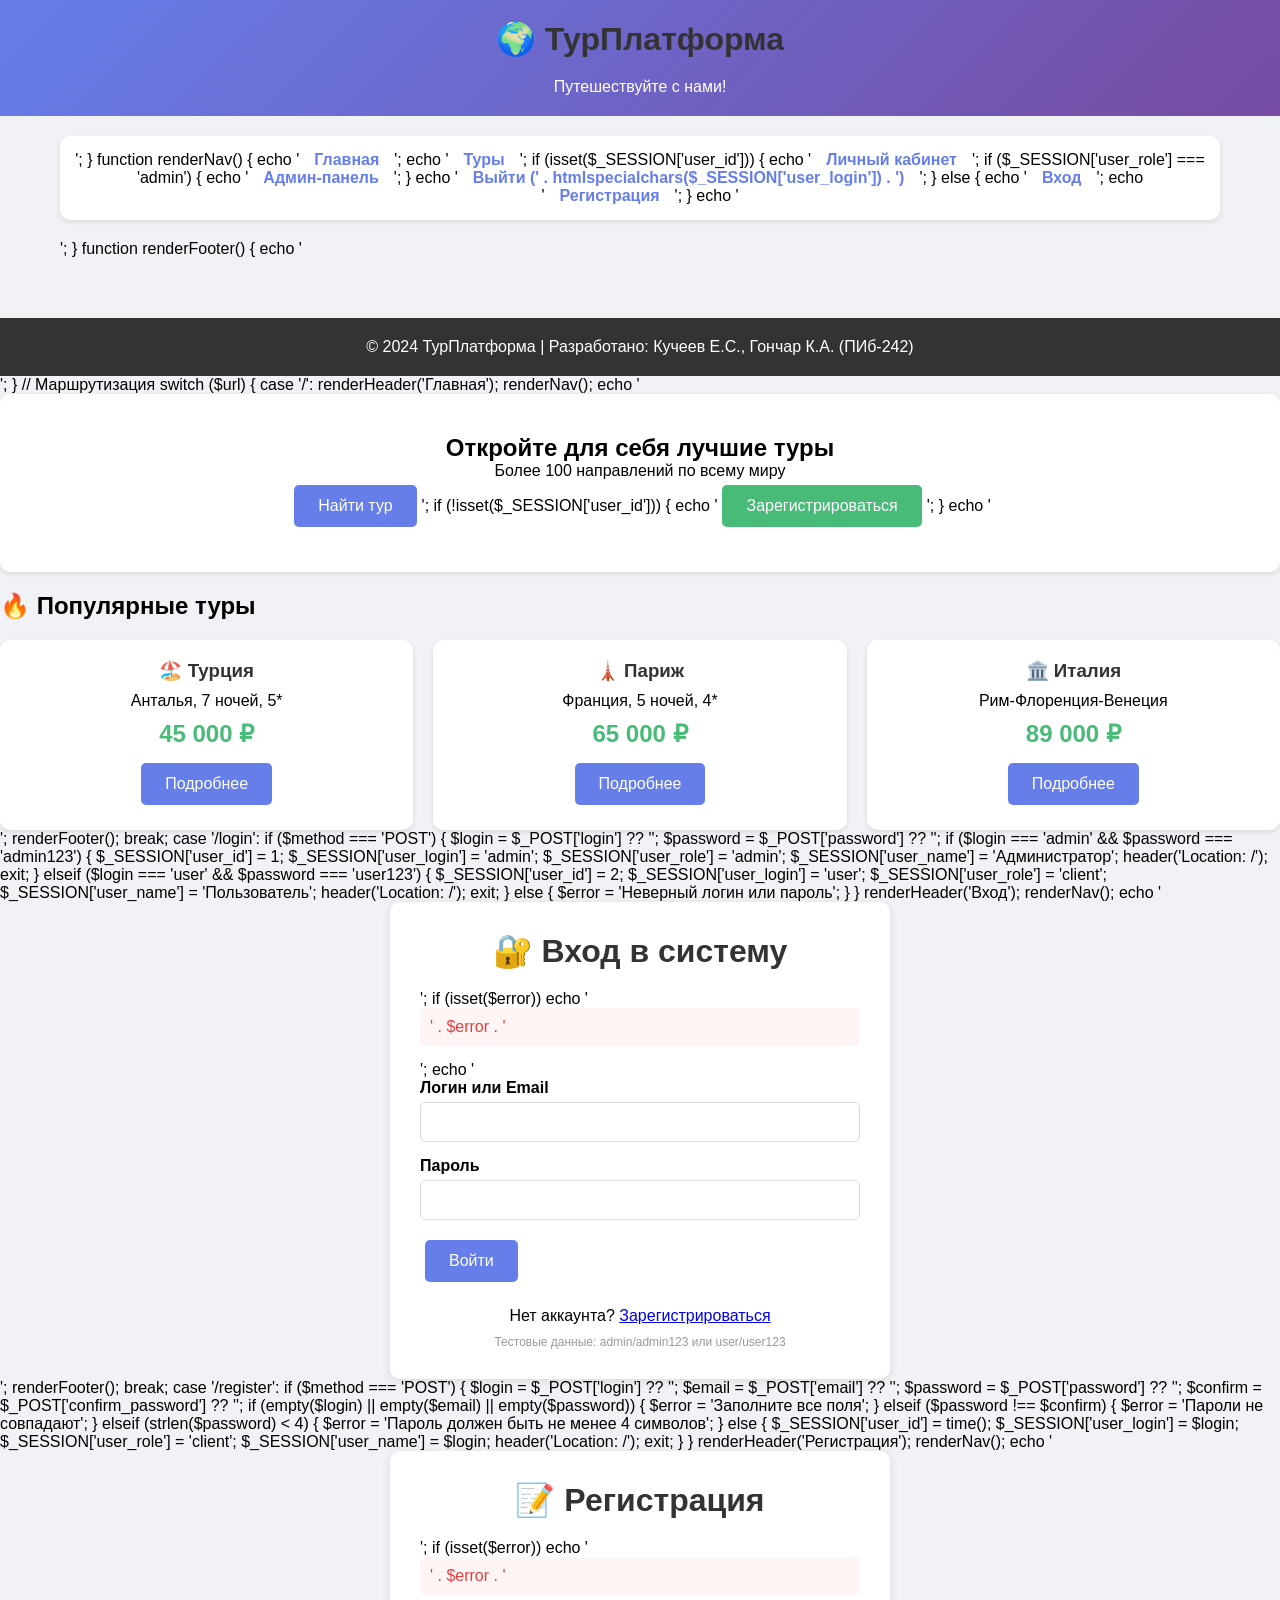
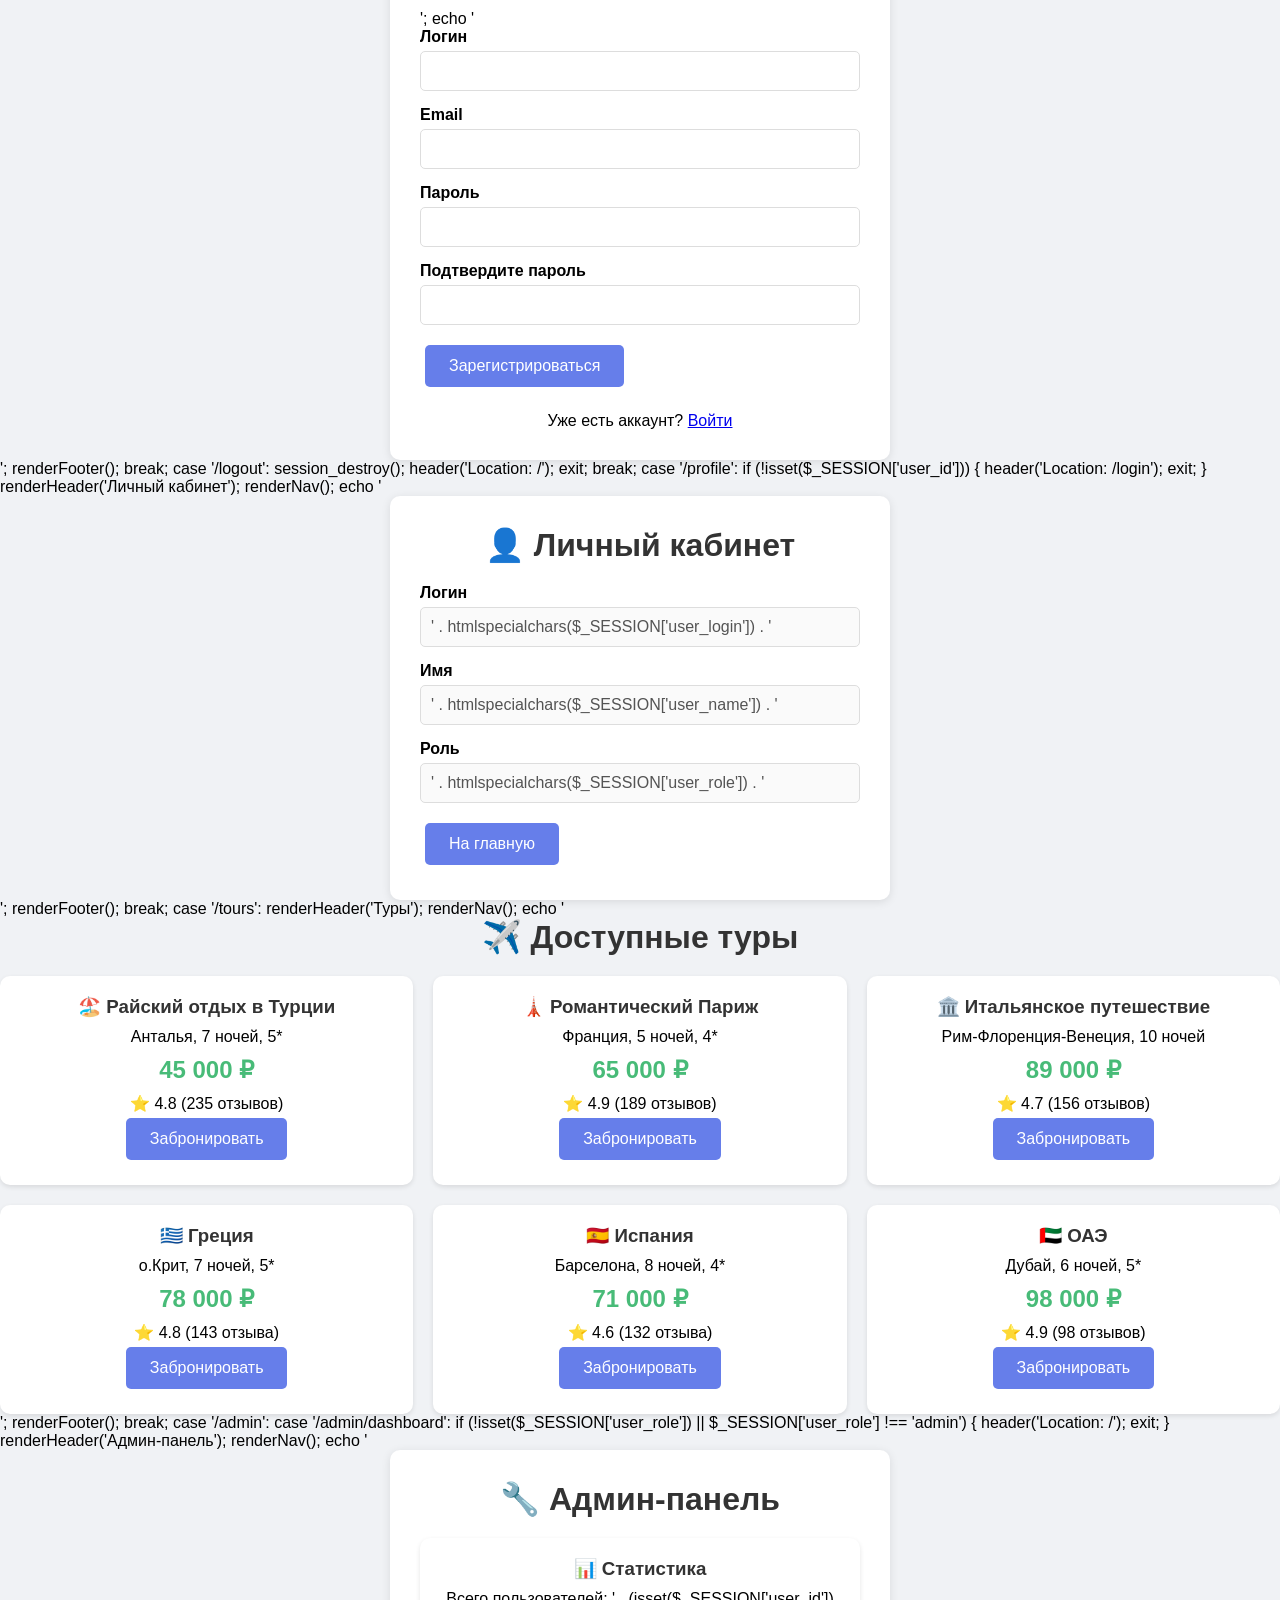
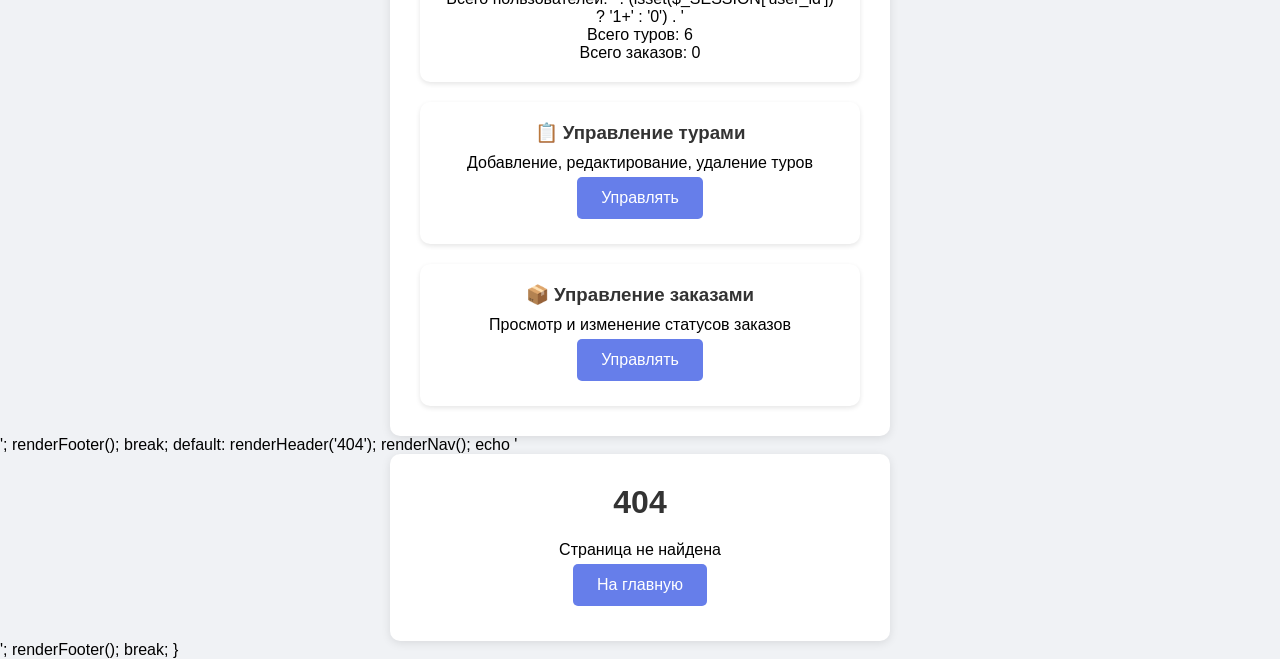
==== docs/Контрольная точка_2/tour-platform/index.html @ 62247977 "Add files via upload" ====
<?php
session_start();

$url = $_SERVER['REQUEST_URI'];
$url = parse_url($url, PHP_URL_PATH);
$url = rtrim($url, '/');
if ($url === '') $url = '/';

$method = $_SERVER['REQUEST_METHOD'];

// Функция для отображения страниц
function renderHeader($title) {
    echo '<!DOCTYPE html>
    <html>
    <head>
        <meta charset="UTF-8">
        <title>' . $title . ' - ТурПлатформа</title>
        <style>
            * { margin: 0; padding: 0; box-sizing: border-box; }
            body { font-family: Arial, sans-serif; background: #f0f2f5; }
            .header { background: linear-gradient(135deg, #667eea 0%, #764ba2 100%); color: white; padding: 20px; text-align: center; }
            .container { max-width: 1200px; margin: 0 auto; padding: 20px; }
            .nav { background: white; padding: 15px; border-radius: 10px; margin-bottom: 20px; text-align: center; box-shadow: 0 2px 5px rgba(0,0,0,0.1); }
            .nav a { margin: 0 15px; text-decoration: none; color: #667eea; font-weight: bold; }
            .nav a:hover { text-decoration: underline; }
            .hero { background: white; border-radius: 10px; padding: 40px; text-align: center; margin-bottom: 20px; box-shadow: 0 2px 5px rgba(0,0,0,0.1); }
            .btn { display: inline-block; padding: 12px 24px; background: #667eea; color: white; text-decoration: none; border-radius: 5px; margin: 5px; border: none; cursor: pointer; font-size: 16px; }
            .btn:hover { background: #5a67d8; }
            .btn-secondary { background: #48bb78; }
            .btn-secondary:hover { background: #38a169; }
            .form-container { max-width: 500px; margin: 0 auto; background: white; padding: 30px; border-radius: 10px; box-shadow: 0 2px 10px rgba(0,0,0,0.1); }
            .form-group { margin-bottom: 15px; }
            label { display: block; margin-bottom: 5px; font-weight: bold; }
            input { width: 100%; padding: 10px; border: 1px solid #ddd; border-radius: 5px; font-size: 16px; }
            input:focus { outline: none; border-color: #667eea; }
            .error { color: #e53e3e; background: #fff5f5; padding: 10px; border-radius: 5px; margin-bottom: 15px; }
            .success { color: #38a169; background: #f0fff4; padding: 10px; border-radius: 5px; margin-bottom: 15px; }
            .tours-grid { display: grid; grid-template-columns: repeat(3, 1fr); gap: 20px; margin-top: 20px; }
            .tour-card { background: white; border-radius: 10px; padding: 20px; text-align: center; box-shadow: 0 2px 5px rgba(0,0,0,0.1); }
            .tour-card h3 { margin-bottom: 10px; color: #333; }
            .tour-price { color: #48bb78; font-size: 24px; font-weight: bold; margin: 10px 0; }
            .footer { background: #333; color: white; text-align: center; padding: 20px; margin-top: 40px; }
            h1 { text-align: center; margin-bottom: 20px; color: #333; }
        </style>
    </head>
    <body>
        <div class="header">
            <h1>🌍 ТурПлатформа</h1>
            <p>Путешествуйте с нами!</p>
        </div>
        <div class="container">
            <div class="nav">';
}

function renderNav() {
    echo '<a href="/">Главная</a>';
    echo '<a href="/tours">Туры</a>';
    if (isset($_SESSION['user_id'])) {
        echo '<a href="/profile">Личный кабинет</a>';
        if ($_SESSION['user_role'] === 'admin') {
            echo '<a href="/admin">Админ-панель</a>';
        }
        echo '<a href="/logout">Выйти (' . htmlspecialchars($_SESSION['user_login']) . ')</a>';
    } else {
        echo '<a href="/login">Вход</a>';
        echo '<a href="/register">Регистрация</a>';
    }
    echo '</div>';
}

function renderFooter() {
    echo '</div><div class="footer"><p>© 2024 ТурПлатформа | Разработано: Кучеев Е.С., Гончар К.А. (ПИб-242)</p></div></body></html>';
}

// Маршрутизация
switch ($url) {
    case '/':
        renderHeader('Главная');
        renderNav();
        echo '<div class="hero">
            <h2>Откройте для себя лучшие туры</h2>
            <p>Более 100 направлений по всему миру</p>
            <a href="/tours" class="btn">Найти тур</a>';
            if (!isset($_SESSION['user_id'])) {
                echo '<a href="/register" class="btn btn-secondary">Зарегистрироваться</a>';
            }
        echo '</div>
        <h2 style="margin-bottom: 20px;">🔥 Популярные туры</h2>
        <div class="tours-grid">
            <div class="tour-card"><h3>🏖️ Турция</h3><p>Анталья, 7 ночей, 5*</p><div class="tour-price">45 000 ₽</div><a href="/tours" class="btn">Подробнее</a></div>
            <div class="tour-card"><h3>🗼 Париж</h3><p>Франция, 5 ночей, 4*</p><div class="tour-price">65 000 ₽</div><a href="/tours" class="btn">Подробнее</a></div>
            <div class="tour-card"><h3>🏛️ Италия</h3><p>Рим-Флоренция-Венеция</p><div class="tour-price">89 000 ₽</div><a href="/tours" class="btn">Подробнее</a></div>
        </div>';
        renderFooter();
        break;
        
    case '/login':
        if ($method === 'POST') {
            $login = $_POST['login'] ?? '';
            $password = $_POST['password'] ?? '';
            
            if ($login === 'admin' && $password === 'admin123') {
                $_SESSION['user_id'] = 1;
                $_SESSION['user_login'] = 'admin';
                $_SESSION['user_role'] = 'admin';
                $_SESSION['user_name'] = 'Администратор';
                header('Location: /');
                exit;
            } elseif ($login === 'user' && $password === 'user123') {
                $_SESSION['user_id'] = 2;
                $_SESSION['user_login'] = 'user';
                $_SESSION['user_role'] = 'client';
                $_SESSION['user_name'] = 'Пользователь';
                header('Location: /');
                exit;
            } else {
                $error = 'Неверный логин или пароль';
            }
        }
        renderHeader('Вход');
        renderNav();
        echo '<div class="form-container">
            <h1>🔐 Вход в систему</h1>';
            if (isset($error)) echo '<div class="error">' . $error . '</div>';
            echo '<form method="POST">
                <div class="form-group"><label>Логин или Email</label><input type="text" name="login" required></div>
                <div class="form-group"><label>Пароль</label><input type="password" name="password" required></div>
                <button type="submit" class="btn">Войти</button>
            </form>
            <p style="text-align:center; margin-top:20px;">Нет аккаунта? <a href="/register">Зарегистрироваться</a></p>
            <p style="text-align:center; margin-top:10px; font-size:12px; color:#999;">Тестовые данные: admin/admin123 или user/user123</p>
        </div>';
        renderFooter();
        break;
        
    case '/register':
        if ($method === 'POST') {
            $login = $_POST['login'] ?? '';
            $email = $_POST['email'] ?? '';
            $password = $_POST['password'] ?? '';
            $confirm = $_POST['confirm_password'] ?? '';
            
            if (empty($login) || empty($email) || empty($password)) {
                $error = 'Заполните все поля';
            } elseif ($password !== $confirm) {
                $error = 'Пароли не совпадают';
            } elseif (strlen($password) < 4) {
                $error = 'Пароль должен быть не менее 4 символов';
            } else {
                $_SESSION['user_id'] = time();
                $_SESSION['user_login'] = $login;
                $_SESSION['user_role'] = 'client';
                $_SESSION['user_name'] = $login;
                header('Location: /');
                exit;
            }
        }
        renderHeader('Регистрация');
        renderNav();
        echo '<div class="form-container">
            <h1>📝 Регистрация</h1>';
            if (isset($error)) echo '<div class="error">' . $error . '</div>';
            echo '<form method="POST">
                <div class="form-group"><label>Логин</label><input type="text" name="login" required></div>
                <div class="form-group"><label>Email</label><input type="email" name="email" required></div>
                <div class="form-group"><label>Пароль</label><input type="password" name="password" required></div>
                <div class="form-group"><label>Подтвердите пароль</label><input type="password" name="confirm_password" required></div>
                <button type="submit" class="btn">Зарегистрироваться</button>
            </form>
            <p style="text-align:center; margin-top:20px;">Уже есть аккаунт? <a href="/login">Войти</a></p>
        </div>';
        renderFooter();
        break;
        
    case '/logout':
        session_destroy();
        header('Location: /');
        exit;
        break;
        
    case '/profile':
        if (!isset($_SESSION['user_id'])) {
            header('Location: /login');
            exit;
        }
        renderHeader('Личный кабинет');
        renderNav();
        echo '<div class="form-container">
            <h1>👤 Личный кабинет</h1>
            <div class="form-group"><label>Логин</label><input type="text" value="' . htmlspecialchars($_SESSION['user_login']) . '" disabled></div>
            <div class="form-group"><label>Имя</label><input type="text" value="' . htmlspecialchars($_SESSION['user_name']) . '" disabled></div>
            <div class="form-group"><label>Роль</label><input type="text" value="' . htmlspecialchars($_SESSION['user_role']) . '" disabled></div>
            <a href="/" class="btn">На главную</a>
        </div>';
        renderFooter();
        break;
        
    case '/tours':
        renderHeader('Туры');
        renderNav();
        echo '<h1>✈️ Доступные туры</h1>
        <div class="tours-grid">
            <div class="tour-card"><h3>🏖️ Райский отдых в Турции</h3><p>Анталья, 7 ночей, 5*</p><div class="tour-price">45 000 ₽</div><p>⭐ 4.8 (235 отзывов)</p><a href="/login" class="btn">Забронировать</a></div>
            <div class="tour-card"><h3>🗼 Романтический Париж</h3><p>Франция, 5 ночей, 4*</p><div class="tour-price">65 000 ₽</div><p>⭐ 4.9 (189 отзывов)</p><a href="/login" class="btn">Забронировать</a></div>
            <div class="tour-card"><h3>🏛️ Итальянское путешествие</h3><p>Рим-Флоренция-Венеция, 10 ночей</p><div class="tour-price">89 000 ₽</div><p>⭐ 4.7 (156 отзывов)</p><a href="/login" class="btn">Забронировать</a></div>
            <div class="tour-card"><h3>🇬🇷 Греция</h3><p>о.Крит, 7 ночей, 5*</p><div class="tour-price">78 000 ₽</div><p>⭐ 4.8 (143 отзыва)</p><a href="/login" class="btn">Забронировать</a></div>
            <div class="tour-card"><h3>🇪🇸 Испания</h3><p>Барселона, 8 ночей, 4*</p><div class="tour-price">71 000 ₽</div><p>⭐ 4.6 (132 отзыва)</p><a href="/login" class="btn">Забронировать</a></div>
            <div class="tour-card"><h3>🇦🇪 ОАЭ</h3><p>Дубай, 6 ночей, 5*</p><div class="tour-price">98 000 ₽</div><p>⭐ 4.9 (98 отзывов)</p><a href="/login" class="btn">Забронировать</a></div>
        </div>';
        renderFooter();
        break;
        
    case '/admin':
    case '/admin/dashboard':
        if (!isset($_SESSION['user_role']) || $_SESSION['user_role'] !== 'admin') {
            header('Location: /');
            exit;
        }
        renderHeader('Админ-панель');
        renderNav();
        echo '<div class="form-container">
            <h1>🔧 Админ-панель</h1>
            <div class="tours-grid" style="grid-template-columns: 1fr;">
                <div class="tour-card"><h3>📊 Статистика</h3><p>Всего пользователей: ' . (isset($_SESSION['user_id']) ? '1+' : '0') . '</p><p>Всего туров: 6</p><p>Всего заказов: 0</p></div>
                <div class="tour-card"><h3>📋 Управление турами</h3><p>Добавление, редактирование, удаление туров</p><a href="/tours" class="btn">Управлять</a></div>
                <div class="tour-card"><h3>📦 Управление заказами</h3><p>Просмотр и изменение статусов заказов</p><a href="/tours" class="btn">Управлять</a></div>
            </div>
        </div>';
        renderFooter();
        break;
        
    default:
        renderHeader('404');
        renderNav();
        echo '<div class="form-container" style="text-align:center;">
            <h1>404</h1>
            <p>Страница не найдена</p>
            <a href="/" class="btn">На главную</a>
        </div>';
        renderFooter();
        break;
}
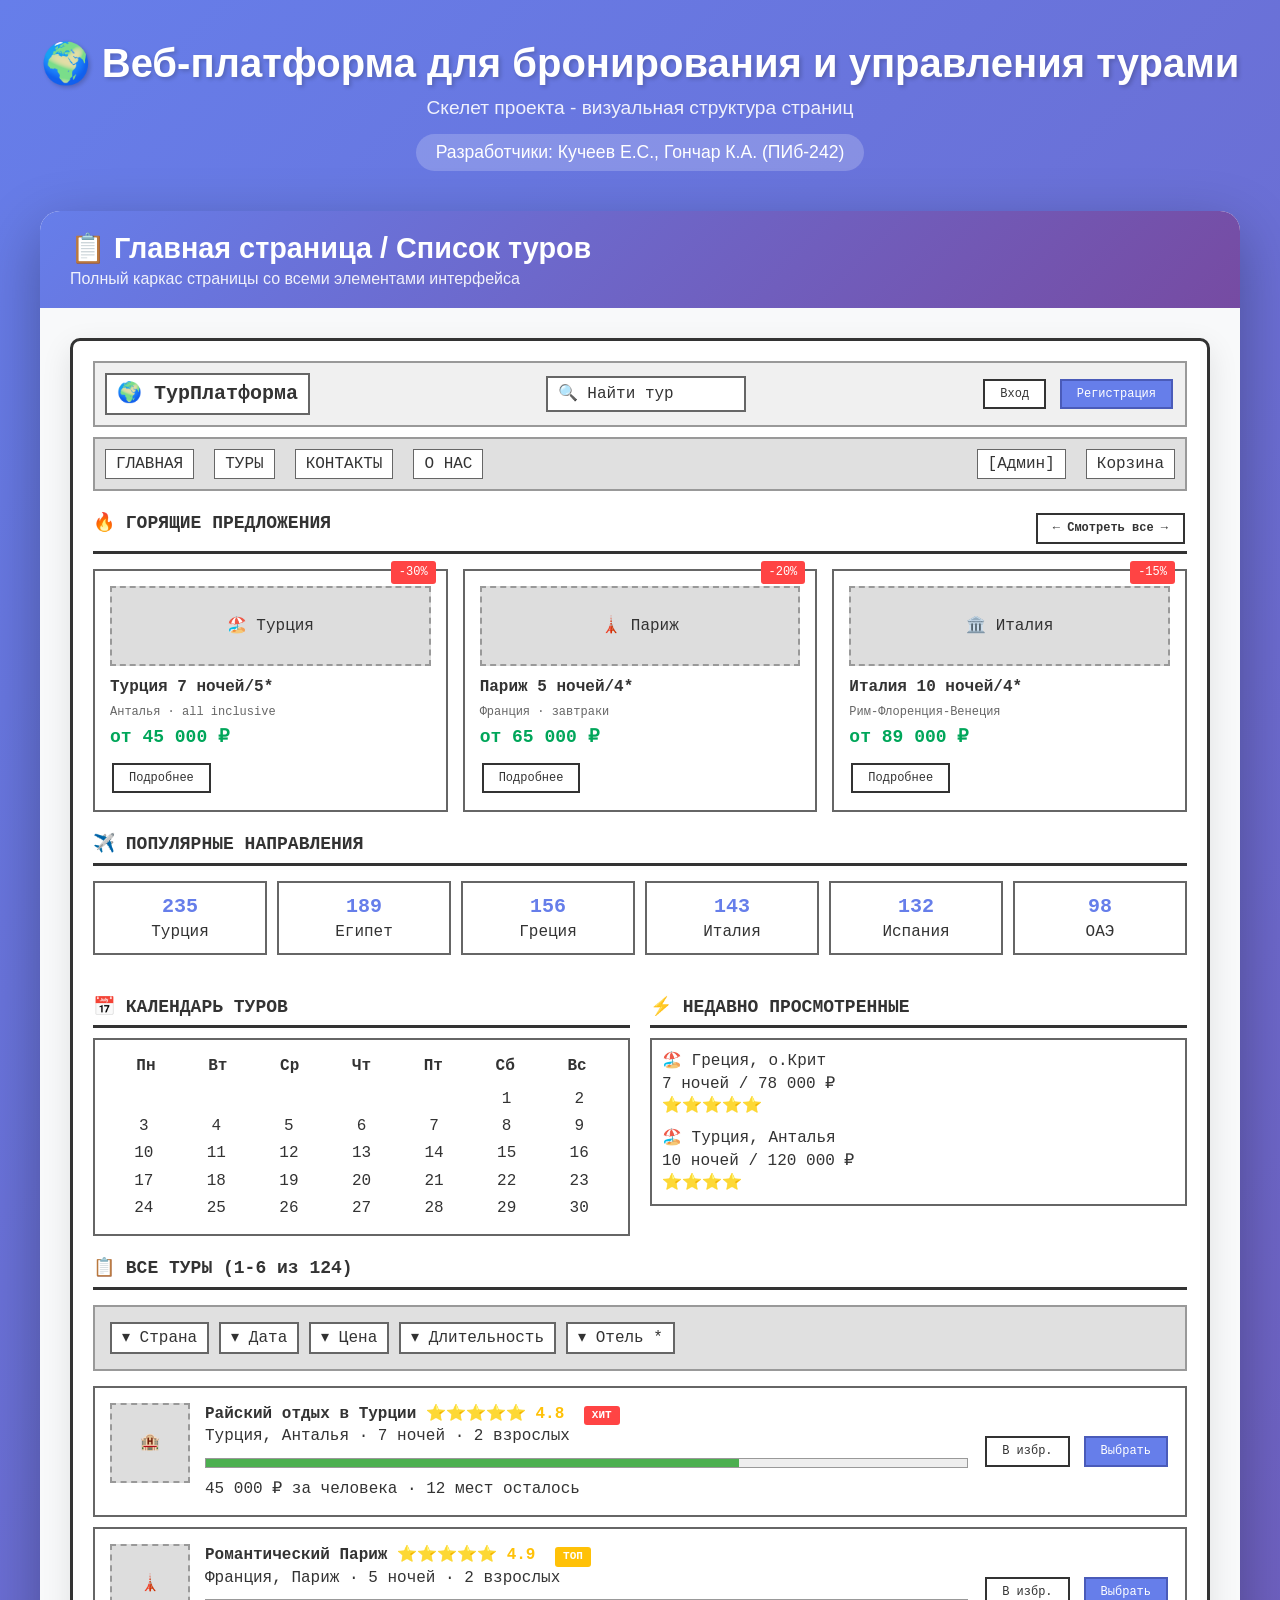
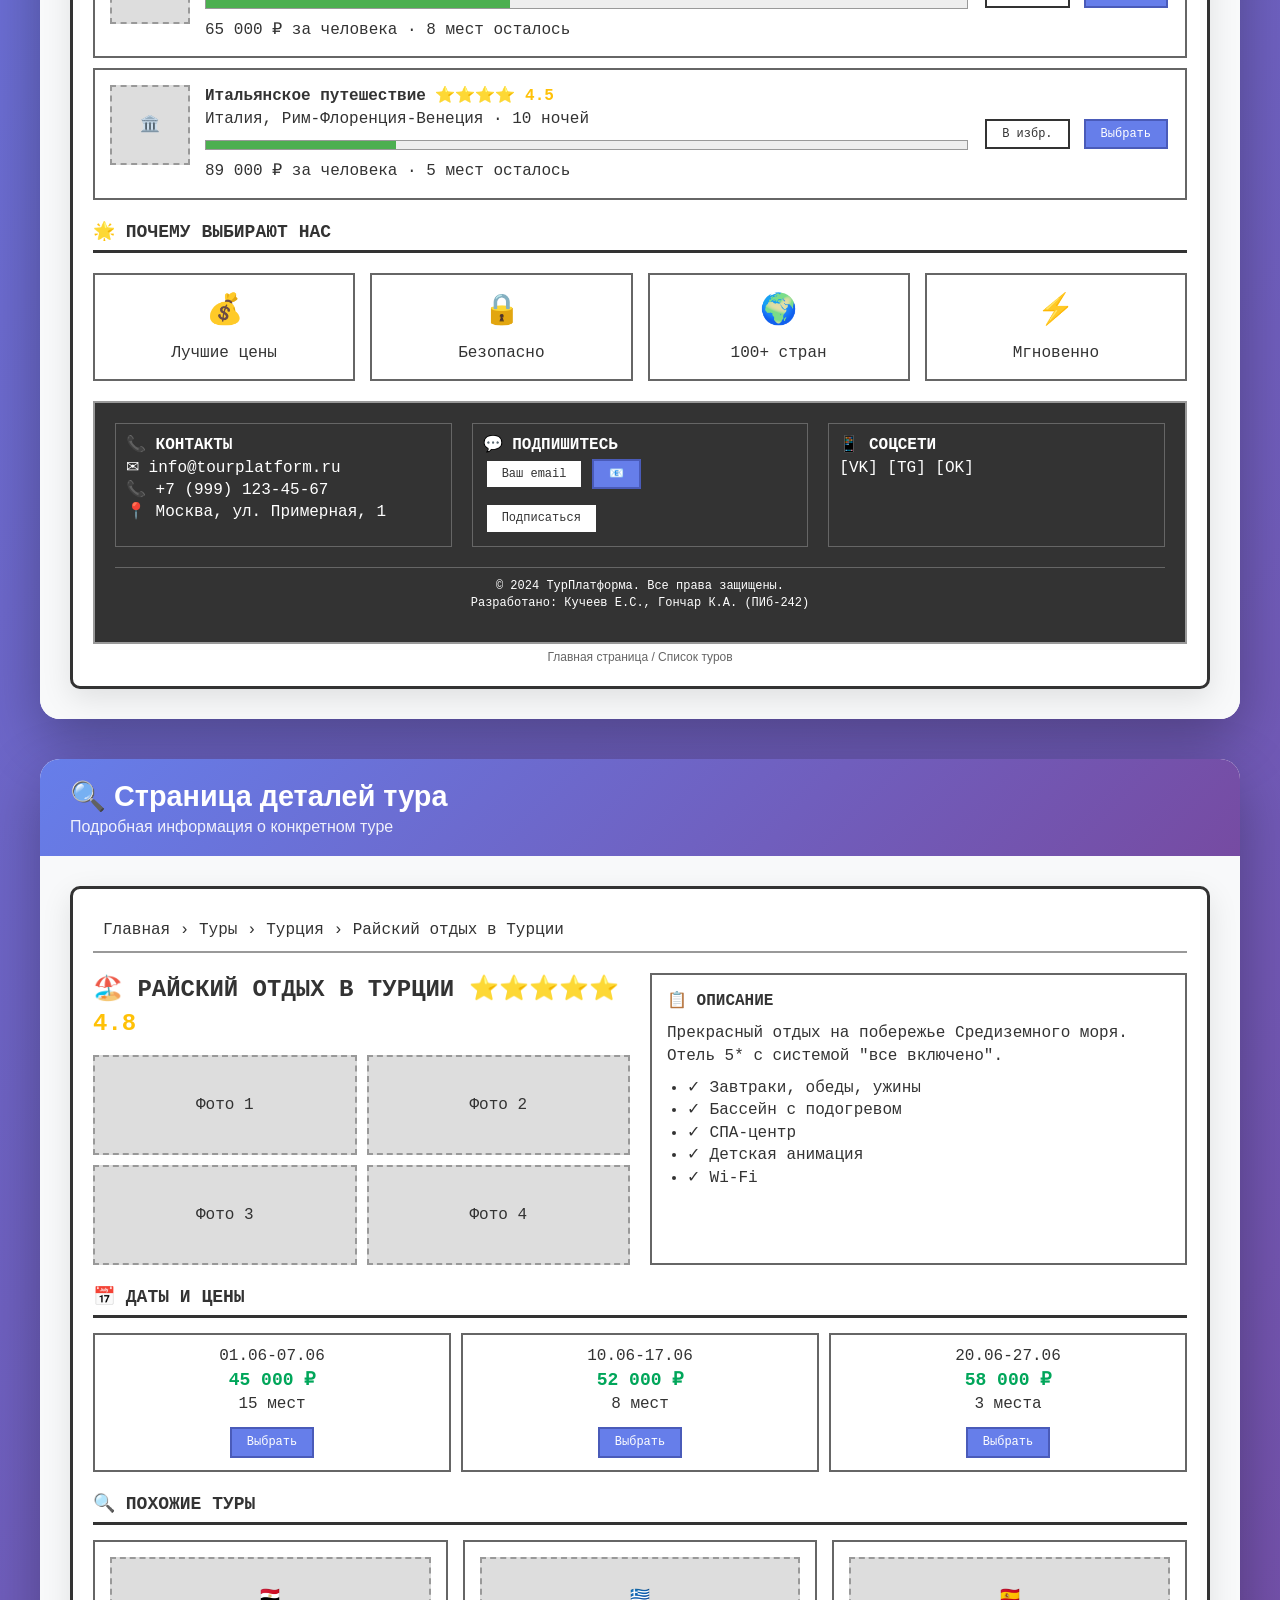
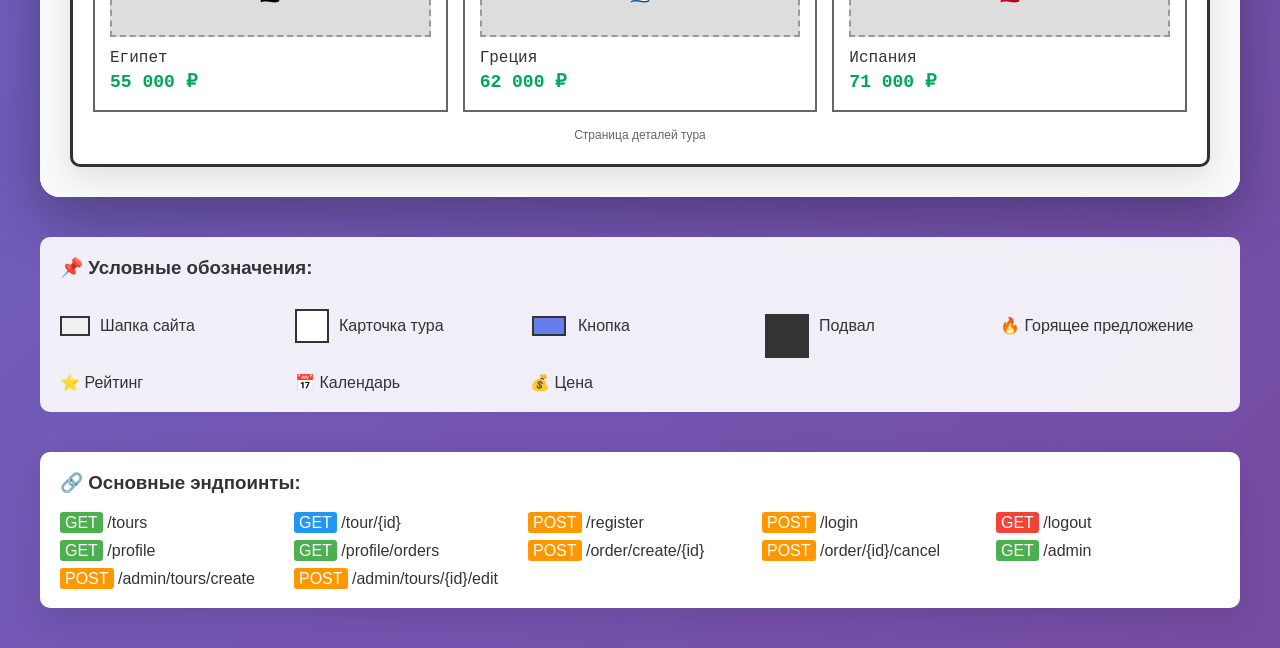
==== commit 96b8feaa: "Add files via upload" ====
--- a/docs/Контрольная точка_2/tour-platform/index.html
+++ b/docs/Контрольная точка_2/tour-platform/index.html
@@ -1,242 +1,799 @@
-<?php
-session_start();
-
-$url = $_SERVER['REQUEST_URI'];
-$url = parse_url($url, PHP_URL_PATH);
-$url = rtrim($url, '/');
-if ($url === '') $url = '/';
-
-$method = $_SERVER['REQUEST_METHOD'];
-
-// Функция для отображения страниц
-function renderHeader($title) {
-    echo '<!DOCTYPE html>
-    <html>
-    <head>
-        <meta charset="UTF-8">
-        <title>' . $title . ' - ТурПлатформа</title>
-        <style>
-            * { margin: 0; padding: 0; box-sizing: border-box; }
-            body { font-family: Arial, sans-serif; background: #f0f2f5; }
-            .header { background: linear-gradient(135deg, #667eea 0%, #764ba2 100%); color: white; padding: 20px; text-align: center; }
-            .container { max-width: 1200px; margin: 0 auto; padding: 20px; }
-            .nav { background: white; padding: 15px; border-radius: 10px; margin-bottom: 20px; text-align: center; box-shadow: 0 2px 5px rgba(0,0,0,0.1); }
-            .nav a { margin: 0 15px; text-decoration: none; color: #667eea; font-weight: bold; }
-            .nav a:hover { text-decoration: underline; }
-            .hero { background: white; border-radius: 10px; padding: 40px; text-align: center; margin-bottom: 20px; box-shadow: 0 2px 5px rgba(0,0,0,0.1); }
-            .btn { display: inline-block; padding: 12px 24px; background: #667eea; color: white; text-decoration: none; border-radius: 5px; margin: 5px; border: none; cursor: pointer; font-size: 16px; }
-            .btn:hover { background: #5a67d8; }
-            .btn-secondary { background: #48bb78; }
-            .btn-secondary:hover { background: #38a169; }
-            .form-container { max-width: 500px; margin: 0 auto; background: white; padding: 30px; border-radius: 10px; box-shadow: 0 2px 10px rgba(0,0,0,0.1); }
-            .form-group { margin-bottom: 15px; }
-            label { display: block; margin-bottom: 5px; font-weight: bold; }
-            input { width: 100%; padding: 10px; border: 1px solid #ddd; border-radius: 5px; font-size: 16px; }
-            input:focus { outline: none; border-color: #667eea; }
-            .error { color: #e53e3e; background: #fff5f5; padding: 10px; border-radius: 5px; margin-bottom: 15px; }
-            .success { color: #38a169; background: #f0fff4; padding: 10px; border-radius: 5px; margin-bottom: 15px; }
-            .tours-grid { display: grid; grid-template-columns: repeat(3, 1fr); gap: 20px; margin-top: 20px; }
-            .tour-card { background: white; border-radius: 10px; padding: 20px; text-align: center; box-shadow: 0 2px 5px rgba(0,0,0,0.1); }
-            .tour-card h3 { margin-bottom: 10px; color: #333; }
-            .tour-price { color: #48bb78; font-size: 24px; font-weight: bold; margin: 10px 0; }
-            .footer { background: #333; color: white; text-align: center; padding: 20px; margin-top: 40px; }
-            h1 { text-align: center; margin-bottom: 20px; color: #333; }
-        </style>
-    </head>
-    <body>
-        <div class="header">
-            <h1>🌍 ТурПлатформа</h1>
-            <p>Путешествуйте с нами!</p>
+<!DOCTYPE html>
+<html lang="ru">
+<head>
+    <meta charset="UTF-8">
+    <meta name="viewport" content="width=device-width, initial-scale=1.0">
+    <title>ТурПлатформа - Скелет проекта</title>
+    <style>
+        * {
+            margin: 0;
+            padding: 0;
+            box-sizing: border-box;
+        }
+
+        body {
+            font-family: -apple-system, BlinkMacSystemFont, 'Segoe UI', Roboto, Oxygen, Ubuntu, Cantarell, sans-serif;
+            background: linear-gradient(135deg, #667eea 0%, #764ba2 100%);
+            padding: 40px 20px;
+            color: #333;
+        }
+
+        .container {
+            max-width: 1200px;
+            margin: 0 auto;
+        }
+
+        /* Заголовок презентации */
+        .presentation-header {
+            text-align: center;
+            margin-bottom: 40px;
+            color: white;
+        }
+
+        .presentation-header h1 {
+            font-size: 2.5em;
+            margin-bottom: 10px;
+            text-shadow: 2px 2px 4px rgba(0,0,0,0.2);
+        }
+
+        .presentation-header p {
+            font-size: 1.2em;
+            opacity: 0.9;
+        }
+
+        .team {
+            margin-top: 15px;
+            font-size: 1.1em;
+            background: rgba(255,255,255,0.2);
+            display: inline-block;
+            padding: 8px 20px;
+            border-radius: 30px;
+        }
+
+        /* Карточки с каркасами */
+        .wireframe-card {
+            background: white;
+            border-radius: 20px;
+            box-shadow: 0 20px 60px rgba(0,0,0,0.3);
+            margin-bottom: 40px;
+            overflow: hidden;
+        }
+
+        .wireframe-header {
+            background: linear-gradient(135deg, #667eea 0%, #764ba2 100%);
+            color: white;
+            padding: 20px 30px;
+        }
+
+        .wireframe-header h2 {
+            font-size: 1.8em;
+            margin-bottom: 5px;
+        }
+
+        .wireframe-header p {
+            opacity: 0.9;
+        }
+
+        .wireframe-content {
+            padding: 30px;
+            background: #f8f9fa;
+        }
+
+        /* Стили для каркаса */
+        .site-frame {
+            border: 3px solid #333;
+            border-radius: 10px;
+            background: white;
+            font-family: 'Courier New', monospace;
+            line-height: 1.4;
+            overflow-x: auto;
+            box-shadow: 0 10px 30px rgba(0,0,0,0.1);
+        }
+
+        .frame-content {
+            padding: 20px;
+            min-width: 800px;
+        }
+
+        /* Элементы интерфейса */
+        .header-bar {
+            display: flex;
+            justify-content: space-between;
+            align-items: center;
+            padding: 10px;
+            background: #f0f0f0;
+            border: 2px solid #999;
+            margin-bottom: 10px;
+        }
+
+        .logo {
+            font-size: 20px;
+            font-weight: bold;
+            padding: 5px 10px;
+            border: 2px solid #666;
+            background: #fff;
+        }
+
+        .search-box {
+            padding: 5px 10px;
+            border: 2px solid #666;
+            background: #fff;
+            width: 200px;
+        }
+
+        .nav-menu {
+            display: flex;
+            gap: 20px;
+            padding: 10px;
+            border: 2px solid #999;
+            margin: 10px 0;
+            background: #e0e0e0;
+        }
+
+        .nav-item {
+            padding: 3px 10px;
+            border: 1px solid #666;
+            background: #fff;
+        }
+
+        .section-title {
+            font-size: 18px;
+            font-weight: bold;
+            margin: 20px 0 10px;
+            padding-bottom: 5px;
+            border-bottom: 3px solid #333;
+            display: flex;
+            justify-content: space-between;
+        }
+
+        /* Сетка карточек */
+        .cards-grid {
+            display: grid;
+            grid-template-columns: repeat(3, 1fr);
+            gap: 15px;
+            margin: 15px 0;
+        }
+
+        .card {
+            border: 2px solid #666;
+            padding: 15px;
+            background: #fff;
+            position: relative;
+        }
+
+        .card-badge {
+            position: absolute;
+            top: -10px;
+            right: 10px;
+            background: #ff4444;
+            color: white;
+            padding: 3px 8px;
+            border-radius: 3px;
+            font-size: 12px;
+        }
+
+        .card-image {
+            height: 80px;
+            background: #ddd;
+            margin-bottom: 10px;
+            display: flex;
+            align-items: center;
+            justify-content: center;
+            border: 2px dashed #999;
+        }
+
+        .card-title {
+            font-weight: bold;
+            margin-bottom: 5px;
+        }
+
+        .card-price {
+            color: #00a65a;
+            font-weight: bold;
+            font-size: 18px;
+        }
+
+        .card-meta {
+            color: #666;
+            font-size: 12px;
+            margin: 5px 0;
+        }
+
+        .progress-bar {
+            height: 10px;
+            background: #eee;
+            border: 1px solid #999;
+            margin: 10px 0;
+            position: relative;
+        }
+
+        .progress-fill {
+            height: 100%;
+            width: 70%;
+            background: #4CAF50;
+        }
+
+        .button {
+            display: inline-block;
+            padding: 5px 15px;
+            border: 2px solid #333;
+            background: #fff;
+            text-decoration: none;
+            color: #333;
+            margin: 2px;
+            font-size: 12px;
+        }
+
+        .button-primary {
+            background: #667eea;
+            color: white;
+            border-color: #4a5bb9;
+        }
+
+        /* Фильтры */
+        .filters-bar {
+            display: flex;
+            gap: 10px;
+            padding: 15px;
+            border: 2px solid #999;
+            background: #e0e0e0;
+            margin: 15px 0;
+            flex-wrap: wrap;
+        }
+
+        .filter-item {
+            padding: 3px 10px;
+            border: 2px solid #666;
+            background: #fff;
+        }
+
+        /* Список туров */
+        .tour-row {
+            display: flex;
+            border: 2px solid #666;
+            padding: 15px;
+            margin: 10px 0;
+            background: #fff;
+            gap: 15px;
+        }
+
+        .tour-image-small {
+            width: 80px;
+            height: 80px;
+            background: #ddd;
+            border: 2px dashed #999;
+            display: flex;
+            align-items: center;
+            justify-content: center;
+        }
+
+        .tour-info {
+            flex: 1;
+        }
+
+        .tour-rating {
+            color: #ffc107;
+        }
+
+        .tour-tag {
+            display: inline-block;
+            padding: 2px 8px;
+            background: #ff4444;
+            color: white;
+            border-radius: 3px;
+            font-size: 11px;
+            margin-left: 10px;
+        }
+
+        .tour-actions {
+            display: flex;
+            gap: 10px;
+            align-items: center;
+        }
+
+        /* Популярные направления */
+        .destinations-grid {
+            display: grid;
+            grid-template-columns: repeat(6, 1fr);
+            gap: 10px;
+            margin: 15px 0;
+        }
+
+        .destination-item {
+            border: 2px solid #666;
+            padding: 10px;
+            text-align: center;
+            background: #fff;
+        }
+
+        .destination-count {
+            font-size: 20px;
+            font-weight: bold;
+            color: #667eea;
+        }
+
+        /* Календарь */
+        .calendar {
+            border: 2px solid #666;
+            padding: 15px;
+            background: #fff;
+        }
+
+        .calendar-header {
+            display: grid;
+            grid-template-columns: repeat(7, 1fr);
+            text-align: center;
+            font-weight: bold;
+            margin-bottom: 10px;
+        }
+
+        .calendar-days {
+            display: grid;
+            grid-template-columns: repeat(7, 1fr);
+            gap: 5px;
+            text-align: center;
+        }
+
+        .calendar-day {
+            padding: 5px;
+            border: 1px solid #ddd;
+        }
+
+        /* Преимущества */
+        .features-grid {
+            display: grid;
+            grid-template-columns: repeat(4, 1fr);
+            gap: 15px;
+            margin: 20px 0;
+        }
+
+        .feature-item {
+            text-align: center;
+            padding: 15px;
+            border: 2px solid #666;
+            background: #fff;
+        }
+
+        .feature-icon {
+            font-size: 30px;
+            margin-bottom: 10px;
+        }
+
+        /* Футер */
+        .footer {
+            border: 2px solid #999;
+            padding: 20px;
+            background: #333;
+            color: white;
+            margin-top: 20px;
+            display: grid;
+            grid-template-columns: repeat(3, 1fr);
+            gap: 20px;
+        }
+
+        .footer-section {
+            border: 1px solid #666;
+            padding: 10px;
+        }
+
+        .newsletter-input {
+            display: flex;
+            gap: 5px;
+        }
+
+        .copyright {
+            grid-column: span 3;
+            text-align: center;
+            padding: 10px;
+            border-top: 1px solid #666;
+            font-size: 12px;
+        }
+
+        /* Страница деталей */
+        .details-layout {
+            display: grid;
+            grid-template-columns: 1fr 1fr;
+            gap: 20px;
+        }
+
+        .gallery {
+            display: grid;
+            grid-template-columns: repeat(2, 1fr);
+            gap: 10px;
+        }
+
+        .gallery-item {
+            height: 100px;
+            background: #ddd;
+            border: 2px dashed #999;
+            display: flex;
+            align-items: center;
+            justify-content: center;
+        }
+
+        .dates-grid {
+            display: grid;
+            grid-template-columns: repeat(3, 1fr);
+            gap: 10px;
+            margin: 15px 0;
+        }
+
+        .date-card {
+            border: 2px solid #666;
+            padding: 10px;
+            text-align: center;
+            background: #fff;
+        }
+
+        /* Легенда */
+        .legend {
+            margin-top: 30px;
+            padding: 20px;
+            background: rgba(255,255,255,0.9);
+            border-radius: 10px;
+        }
+
+        .legend h3 {
+            margin-bottom: 15px;
+            color: #333;
+        }
+
+        .legend-items {
+            display: grid;
+            grid-template-columns: repeat(auto-fit, minmax(200px, 1fr));
+            gap: 15px;
+        }
+
+        .legend-item {
+            display: flex;
+            align-items: center;
+            gap: 10px;
+        }
+
+        .legend-color {
+            width: 30px;
+            height: 20px;
+            border: 2px solid #333;
+        }
+
+        .legend-color.header { background: #f0f0f0; }
+        .legend-color.card { background: #fff; }
+        .legend-color.button { background: #667eea; }
+        .legend-color.footer { background: #333; }
+
+        /* Подписи */
+        .annotation {
+            font-size: 12px;
+            color: #666;
+            text-align: center;
+            margin-top: 5px;
+            font-family: Arial;
+        }
+
+        hr {
+            margin: 30px 0;
+            border: 1px dashed #999;
+        }
+    </style>
+</head>
+<body>
+    <div class="container">
+        <div class="presentation-header">
+            <h1>🌍 Веб-платформа для бронирования и управления турами</h1>
+            <p>Скелет проекта - визуальная структура страниц</p>
+            <div class="team">Разработчики: Кучеев Е.С., Гончар К.А. (ПИб-242)</div>
         </div>
-        <div class="container">
-            <div class="nav">';
-}
-
-function renderNav() {
-    echo '<a href="/">Главная</a>';
-    echo '<a href="/tours">Туры</a>';
-    if (isset($_SESSION['user_id'])) {
-        echo '<a href="/profile">Личный кабинет</a>';
-        if ($_SESSION['user_role'] === 'admin') {
-            echo '<a href="/admin">Админ-панель</a>';
-        }
-        echo '<a href="/logout">Выйти (' . htmlspecialchars($_SESSION['user_login']) . ')</a>';
-    } else {
-        echo '<a href="/login">Вход</a>';
-        echo '<a href="/register">Регистрация</a>';
-    }
-    echo '</div>';
-}
-
-function renderFooter() {
-    echo '</div><div class="footer"><p>© 2024 ТурПлатформа | Разработано: Кучеев Е.С., Гончар К.А. (ПИб-242)</p></div></body></html>';
-}
-
-// Маршрутизация
-switch ($url) {
-    case '/':
-        renderHeader('Главная');
-        renderNav();
-        echo '<div class="hero">
-            <h2>Откройте для себя лучшие туры</h2>
-            <p>Более 100 направлений по всему миру</p>
-            <a href="/tours" class="btn">Найти тур</a>';
-            if (!isset($_SESSION['user_id'])) {
-                echo '<a href="/register" class="btn btn-secondary">Зарегистрироваться</a>';
-            }
-        echo '</div>
-        <h2 style="margin-bottom: 20px;">🔥 Популярные туры</h2>
-        <div class="tours-grid">
-            <div class="tour-card"><h3>🏖️ Турция</h3><p>Анталья, 7 ночей, 5*</p><div class="tour-price">45 000 ₽</div><a href="/tours" class="btn">Подробнее</a></div>
-            <div class="tour-card"><h3>🗼 Париж</h3><p>Франция, 5 ночей, 4*</p><div class="tour-price">65 000 ₽</div><a href="/tours" class="btn">Подробнее</a></div>
-            <div class="tour-card"><h3>🏛️ Италия</h3><p>Рим-Флоренция-Венеция</p><div class="tour-price">89 000 ₽</div><a href="/tours" class="btn">Подробнее</a></div>
-        </div>';
-        renderFooter();
-        break;
-        
-    case '/login':
-        if ($method === 'POST') {
-            $login = $_POST['login'] ?? '';
-            $password = $_POST['password'] ?? '';
-            
-            if ($login === 'admin' && $password === 'admin123') {
-                $_SESSION['user_id'] = 1;
-                $_SESSION['user_login'] = 'admin';
-                $_SESSION['user_role'] = 'admin';
-                $_SESSION['user_name'] = 'Администратор';
-                header('Location: /');
-                exit;
-            } elseif ($login === 'user' && $password === 'user123') {
-                $_SESSION['user_id'] = 2;
-                $_SESSION['user_login'] = 'user';
-                $_SESSION['user_role'] = 'client';
-                $_SESSION['user_name'] = 'Пользователь';
-                header('Location: /');
-                exit;
-            } else {
-                $error = 'Неверный логин или пароль';
-            }
-        }
-        renderHeader('Вход');
-        renderNav();
-        echo '<div class="form-container">
-            <h1>🔐 Вход в систему</h1>';
-            if (isset($error)) echo '<div class="error">' . $error . '</div>';
-            echo '<form method="POST">
-                <div class="form-group"><label>Логин или Email</label><input type="text" name="login" required></div>
-                <div class="form-group"><label>Пароль</label><input type="password" name="password" required></div>
-                <button type="submit" class="btn">Войти</button>
-            </form>
-            <p style="text-align:center; margin-top:20px;">Нет аккаунта? <a href="/register">Зарегистрироваться</a></p>
-            <p style="text-align:center; margin-top:10px; font-size:12px; color:#999;">Тестовые данные: admin/admin123 или user/user123</p>
-        </div>';
-        renderFooter();
-        break;
-        
-    case '/register':
-        if ($method === 'POST') {
-            $login = $_POST['login'] ?? '';
-            $email = $_POST['email'] ?? '';
-            $password = $_POST['password'] ?? '';
-            $confirm = $_POST['confirm_password'] ?? '';
-            
-            if (empty($login) || empty($email) || empty($password)) {
-                $error = 'Заполните все поля';
-            } elseif ($password !== $confirm) {
-                $error = 'Пароли не совпадают';
-            } elseif (strlen($password) < 4) {
-                $error = 'Пароль должен быть не менее 4 символов';
-            } else {
-                $_SESSION['user_id'] = time();
-                $_SESSION['user_login'] = $login;
-                $_SESSION['user_role'] = 'client';
-                $_SESSION['user_name'] = $login;
-                header('Location: /');
-                exit;
-            }
-        }
-        renderHeader('Регистрация');
-        renderNav();
-        echo '<div class="form-container">
-            <h1>📝 Регистрация</h1>';
-            if (isset($error)) echo '<div class="error">' . $error . '</div>';
-            echo '<form method="POST">
-                <div class="form-group"><label>Логин</label><input type="text" name="login" required></div>
-                <div class="form-group"><label>Email</label><input type="email" name="email" required></div>
-                <div class="form-group"><label>Пароль</label><input type="password" name="password" required></div>
-                <div class="form-group"><label>Подтвердите пароль</label><input type="password" name="confirm_password" required></div>
-                <button type="submit" class="btn">Зарегистрироваться</button>
-            </form>
-            <p style="text-align:center; margin-top:20px;">Уже есть аккаунт? <a href="/login">Войти</a></p>
-        </div>';
-        renderFooter();
-        break;
-        
-    case '/logout':
-        session_destroy();
-        header('Location: /');
-        exit;
-        break;
-        
-    case '/profile':
-        if (!isset($_SESSION['user_id'])) {
-            header('Location: /login');
-            exit;
-        }
-        renderHeader('Личный кабинет');
-        renderNav();
-        echo '<div class="form-container">
-            <h1>👤 Личный кабинет</h1>
-            <div class="form-group"><label>Логин</label><input type="text" value="' . htmlspecialchars($_SESSION['user_login']) . '" disabled></div>
-            <div class="form-group"><label>Имя</label><input type="text" value="' . htmlspecialchars($_SESSION['user_name']) . '" disabled></div>
-            <div class="form-group"><label>Роль</label><input type="text" value="' . htmlspecialchars($_SESSION['user_role']) . '" disabled></div>
-            <a href="/" class="btn">На главную</a>
-        </div>';
-        renderFooter();
-        break;
-        
-    case '/tours':
-        renderHeader('Туры');
-        renderNav();
-        echo '<h1>✈️ Доступные туры</h1>
-        <div class="tours-grid">
-            <div class="tour-card"><h3>🏖️ Райский отдых в Турции</h3><p>Анталья, 7 ночей, 5*</p><div class="tour-price">45 000 ₽</div><p>⭐ 4.8 (235 отзывов)</p><a href="/login" class="btn">Забронировать</a></div>
-            <div class="tour-card"><h3>🗼 Романтический Париж</h3><p>Франция, 5 ночей, 4*</p><div class="tour-price">65 000 ₽</div><p>⭐ 4.9 (189 отзывов)</p><a href="/login" class="btn">Забронировать</a></div>
-            <div class="tour-card"><h3>🏛️ Итальянское путешествие</h3><p>Рим-Флоренция-Венеция, 10 ночей</p><div class="tour-price">89 000 ₽</div><p>⭐ 4.7 (156 отзывов)</p><a href="/login" class="btn">Забронировать</a></div>
-            <div class="tour-card"><h3>🇬🇷 Греция</h3><p>о.Крит, 7 ночей, 5*</p><div class="tour-price">78 000 ₽</div><p>⭐ 4.8 (143 отзыва)</p><a href="/login" class="btn">Забронировать</a></div>
-            <div class="tour-card"><h3>🇪🇸 Испания</h3><p>Барселона, 8 ночей, 4*</p><div class="tour-price">71 000 ₽</div><p>⭐ 4.6 (132 отзыва)</p><a href="/login" class="btn">Забронировать</a></div>
-            <div class="tour-card"><h3>🇦🇪 ОАЭ</h3><p>Дубай, 6 ночей, 5*</p><div class="tour-price">98 000 ₽</div><p>⭐ 4.9 (98 отзывов)</p><a href="/login" class="btn">Забронировать</a></div>
-        </div>';
-        renderFooter();
-        break;
-        
-    case '/admin':
-    case '/admin/dashboard':
-        if (!isset($_SESSION['user_role']) || $_SESSION['user_role'] !== 'admin') {
-            header('Location: /');
-            exit;
-        }
-        renderHeader('Админ-панель');
-        renderNav();
-        echo '<div class="form-container">
-            <h1>🔧 Админ-панель</h1>
-            <div class="tours-grid" style="grid-template-columns: 1fr;">
-                <div class="tour-card"><h3>📊 Статистика</h3><p>Всего пользователей: ' . (isset($_SESSION['user_id']) ? '1+' : '0') . '</p><p>Всего туров: 6</p><p>Всего заказов: 0</p></div>
-                <div class="tour-card"><h3>📋 Управление турами</h3><p>Добавление, редактирование, удаление туров</p><a href="/tours" class="btn">Управлять</a></div>
-                <div class="tour-card"><h3>📦 Управление заказами</h3><p>Просмотр и изменение статусов заказов</p><a href="/tours" class="btn">Управлять</a></div>
+
+        <!-- Главная страница / Список туров -->
+        <div class="wireframe-card">
+            <div class="wireframe-header">
+                <h2>📋 Главная страница / Список туров</h2>
+                <p>Полный каркас страницы со всеми элементами интерфейса</p>
             </div>
-        </div>';
-        renderFooter();
-        break;
-        
-    default:
-        renderHeader('404');
-        renderNav();
-        echo '<div class="form-container" style="text-align:center;">
-            <h1>404</h1>
-            <p>Страница не найдена</p>
-            <a href="/" class="btn">На главную</a>
-        </div>';
-        renderFooter();
-        break;
-}+            <div class="wireframe-content">
+                <div class="site-frame">
+                    <div class="frame-content">
+                        <!-- Шапка -->
+                        <div class="header-bar">
+                            <div class="logo">🌍 ТурПлатформа</div>
+                            <div class="search-box">🔍 Найти тур</div>
+                            <div>
+                                <span class="button">Вход</span>
+                                <span class="button button-primary">Регистрация</span>
+                            </div>
+                        </div>
+
+                        <!-- Навигация -->
+                        <div class="nav-menu">
+                            <span class="nav-item">ГЛАВНАЯ</span>
+                            <span class="nav-item">ТУРЫ</span>
+                            <span class="nav-item">КОНТАКТЫ</span>
+                            <span class="nav-item">О НАС</span>
+                            <span style="flex:1"></span>
+                            <span class="nav-item">[Админ]</span>
+                            <span class="nav-item">Корзина</span>
+                        </div>
+
+                        <!-- Горящие предложения -->
+                        <div class="section-title">
+                            🔥 ГОРЯЩИЕ ПРЕДЛОЖЕНИЯ
+                            <span class="button">← Смотреть все →</span>
+                        </div>
+
+                        <div class="cards-grid">
+                            <div class="card">
+                                <div class="card-badge">-30%</div>
+                                <div class="card-image">🏖️ Турция</div>
+                                <div class="card-title">Турция 7 ночей/5*</div>
+                                <div class="card-meta">Анталья · all inclusive</div>
+                                <div class="card-price">от 45 000 ₽</div>
+                                <div style="margin-top:10px"><span class="button">Подробнее</span></div>
+                            </div>
+                            <div class="card">
+                                <div class="card-badge">-20%</div>
+                                <div class="card-image">🗼 Париж</div>
+                                <div class="card-title">Париж 5 ночей/4*</div>
+                                <div class="card-meta">Франция · завтраки</div>
+                                <div class="card-price">от 65 000 ₽</div>
+                                <div style="margin-top:10px"><span class="button">Подробнее</span></div>
+                            </div>
+                            <div class="card">
+                                <div class="card-badge">-15%</div>
+                                <div class="card-image">🏛️ Италия</div>
+                                <div class="card-title">Италия 10 ночей/4*</div>
+                                <div class="card-meta">Рим-Флоренция-Венеция</div>
+                                <div class="card-price">от 89 000 ₽</div>
+                                <div style="margin-top:10px"><span class="button">Подробнее</span></div>
+                            </div>
+                        </div>
+
+                        <!-- Популярные направления -->
+                        <div class="section-title">✈️ ПОПУЛЯРНЫЕ НАПРАВЛЕНИЯ</div>
+                        <div class="destinations-grid">
+                            <div class="destination-item"><div class="destination-count">235</div>Турция</div>
+                            <div class="destination-item"><div class="destination-count">189</div>Египет</div>
+                            <div class="destination-item"><div class="destination-count">156</div>Греция</div>
+                            <div class="destination-item"><div class="destination-count">143</div>Италия</div>
+                            <div class="destination-item"><div class="destination-count">132</div>Испания</div>
+                            <div class="destination-item"><div class="destination-count">98</div>ОАЭ</div>
+                        </div>
+
+                        <!-- Календарь и недавно просмотренные -->
+                        <div style="display: grid; grid-template-columns: 1fr 1fr; gap: 20px; margin: 20px 0;">
+                            <div>
+                                <div class="section-title">📅 КАЛЕНДАРЬ ТУРОВ</div>
+                                <div class="calendar">
+                                    <div class="calendar-header">
+                                        <span>Пн</span><span>Вт</span><span>Ср</span><span>Чт</span><span>Пт</span><span>Сб</span><span>Вс</span>
+                                    </div>
+                                    <div class="calendar-days">
+                                        <span></span><span></span><span></span><span></span><span></span><span>1</span><span>2</span>
+                                        <span>3</span><span>4</span><span>5</span><span>6</span><span>7</span><span>8</span><span>9</span>
+                                        <span>10</span><span>11</span><span>12</span><span>13</span><span>14</span><span>15</span><span>16</span>
+                                        <span>17</span><span>18</span><span>19</span><span>20</span><span>21</span><span>22</span><span>23</span>
+                                        <span>24</span><span>25</span><span>26</span><span>27</span><span>28</span><span>29</span><span>30</span>
+                                    </div>
+                                </div>
+                            </div>
+                            <div>
+                                <div class="section-title">⚡ НЕДАВНО ПРОСМОТРЕННЫЕ</div>
+                                <div style="border:2px solid #666; padding:10px;">
+                                    <div style="margin-bottom:10px">🏖️ Греция, о.Крит<br>7 ночей / 78 000 ₽<br>⭐⭐⭐⭐⭐</div>
+                                    <div>🏖️ Турция, Анталья<br>10 ночей / 120 000 ₽<br>⭐⭐⭐⭐</div>
+                                </div>
+                            </div>
+                        </div>
+
+                        <!-- Фильтры -->
+                        <div class="section-title">📋 ВСЕ ТУРЫ (1-6 из 124)</div>
+                        <div class="filters-bar">
+                            <span class="filter-item">▾ Страна</span>
+                            <span class="filter-item">▾ Дата</span>
+                            <span class="filter-item">▾ Цена</span>
+                            <span class="filter-item">▾ Длительность</span>
+                            <span class="filter-item">▾ Отель *</span>
+                        </div>
+
+                        <!-- Список туров -->
+                        <div class="tour-row">
+                            <div class="tour-image-small">🏨</div>
+                            <div class="tour-info">
+                                <div style="font-weight:bold">Райский отдых в Турции <span class="tour-rating">⭐⭐⭐⭐⭐ 4.8</span> <span class="tour-tag">ХИТ</span></div>
+                                <div class="tour-meta">Турция, Анталья · 7 ночей · 2 взрослых</div>
+                                <div class="progress-bar"><div class="progress-fill" style="width:70%"></div></div>
+                                <div>45 000 ₽ за человека · 12 мест осталось</div>
+                            </div>
+                            <div class="tour-actions">
+                                <span class="button">В избр.</span>
+                                <span class="button button-primary">Выбрать</span>
+                            </div>
+                        </div>
+
+                        <div class="tour-row">
+                            <div class="tour-image-small">🗼</div>
+                            <div class="tour-info">
+                                <div style="font-weight:bold">Романтический Париж <span class="tour-rating">⭐⭐⭐⭐⭐ 4.9</span> <span class="tour-tag" style="background:#ffc107">ТОП</span></div>
+                                <div class="tour-meta">Франция, Париж · 5 ночей · 2 взрослых</div>
+                                <div class="progress-bar"><div class="progress-fill" style="width:40%"></div></div>
+                                <div>65 000 ₽ за человека · 8 мест осталось</div>
+                            </div>
+                            <div class="tour-actions">
+                                <span class="button">В избр.</span>
+                                <span class="button button-primary">Выбрать</span>
+                            </div>
+                        </div>
+
+                        <div class="tour-row">
+                            <div class="tour-image-small">🏛️</div>
+                            <div class="tour-info">
+                                <div style="font-weight:bold">Итальянское путешествие <span class="tour-rating">⭐⭐⭐⭐ 4.5</span></div>
+                                <div class="tour-meta">Италия, Рим-Флоренция-Венеция · 10 ночей</div>
+                                <div class="progress-bar"><div class="progress-fill" style="width:25%"></div></div>
+                                <div>89 000 ₽ за человека · 5 мест осталось</div>
+                            </div>
+                            <div class="tour-actions">
+                                <span class="button">В избр.</span>
+                                <span class="button button-primary">Выбрать</span>
+                            </div>
+                        </div>
+
+                        <!-- Преимущества -->
+                        <div class="section-title">🌟 ПОЧЕМУ ВЫБИРАЮТ НАС</div>
+                        <div class="features-grid">
+                            <div class="feature-item"><div class="feature-icon">💰</div>Лучшие цены</div>
+                            <div class="feature-item"><div class="feature-icon">🔒</div>Безопасно</div>
+                            <div class="feature-item"><div class="feature-icon">🌍</div>100+ стран</div>
+                            <div class="feature-item"><div class="feature-icon">⚡</div>Мгновенно</div>
+                        </div>
+
+                        <!-- Футер -->
+                        <div class="footer">
+                            <div class="footer-section">
+                                <strong>📞 КОНТАКТЫ</strong><br>
+                                ✉ info@tourplatform.ru<br>
+                                📞 +7 (999) 123-45-67<br>
+                                📍 Москва, ул. Примерная, 1
+                            </div>
+                            <div class="footer-section">
+                                <strong>💬 ПОДПИШИТЕСЬ</strong><br>
+                                <div class="newsletter-input">
+                                    <span class="button">Ваш email</span>
+                                    <span class="button button-primary">📧</span>
+                                </div>
+                                <div style="margin-top:10px"><span class="button">Подписаться</span></div>
+                            </div>
+                            <div class="footer-section">
+                                <strong>📱 СОЦСЕТИ</strong><br>
+                                [VK] [TG] [OK]
+                            </div>
+                            <div class="copyright">
+                                © 2024 ТурПлатформа. Все права защищены.<br>
+                                Разработано: Кучеев Е.С., Гончар К.А. (ПИб-242)
+                            </div>
+                        </div>
+
+                        <div class="annotation">Главная страница / Список туров</div>
+                    </div>
+                </div>
+            </div>
+        </div>
+
+        <!-- Страница деталей тура -->
+        <div class="wireframe-card">
+            <div class="wireframe-header">
+                <h2>🔍 Страница деталей тура</h2>
+                <p>Подробная информация о конкретном туре</p>
+            </div>
+            <div class="wireframe-content">
+                <div class="site-frame">
+                    <div class="frame-content">
+                        <!-- Хлебные крошки -->
+                        <div style="padding:10px; border-bottom:2px solid #999; margin-bottom:20px">
+                            Главная › Туры › Турция › Райский отдых в Турции
+                        </div>
+
+                        <div class="details-layout">
+                            <!-- Левая колонка - галерея -->
+                            <div>
+                                <div style="font-size:24px; font-weight:bold; margin-bottom:15px">
+                                    🏖️ РАЙСКИЙ ОТДЫХ В ТУРЦИИ <span style="color:#ffc107">⭐⭐⭐⭐⭐ 4.8</span>
+                                </div>
+                                <div class="gallery">
+                                    <div class="gallery-item">Фото 1</div>
+                                    <div class="gallery-item">Фото 2</div>
+                                    <div class="gallery-item">Фото 3</div>
+                                    <div class="gallery-item">Фото 4</div>
+                                </div>
+                            </div>
+
+                            <!-- Правая колонка - описание -->
+                            <div style="border:2px solid #666; padding:15px">
+                                <div style="font-weight:bold; margin-bottom:10px">📋 ОПИСАНИЕ</div>
+                                <p>Прекрасный отдых на побережье Средиземного моря. Отель 5* с системой "все включено".</p>
+                                <ul style="margin:10px 0 0 20px">
+                                    <li>✓ Завтраки, обеды, ужины</li>
+                                    <li>✓ Бассейн с подогревом</li>
+                                    <li>✓ СПА-центр</li>
+                                    <li>✓ Детская анимация</li>
+                                    <li>✓ Wi-Fi</li>
+                                </ul>
+                            </div>
+                        </div>
+
+                        <!-- Даты и цены -->
+                        <div style="margin-top:20px">
+                            <div class="section-title">📅 ДАТЫ И ЦЕНЫ</div>
+                            <div class="dates-grid">
+                                <div class="date-card">
+                                    <div>01.06-07.06</div>
+                                    <div class="card-price">45 000 ₽</div>
+                                    <div>15 мест</div>
+                                    <div style="margin-top:10px"><span class="button button-primary">Выбрать</span></div>
+                                </div>
+                                <div class="date-card">
+                                    <div>10.06-17.06</div>
+                                    <div class="card-price">52 000 ₽</div>
+                                    <div>8 мест</div>
+                                    <div style="margin-top:10px"><span class="button button-primary">Выбрать</span></div>
+                                </div>
+                                <div class="date-card">
+                                    <div>20.06-27.06</div>
+                                    <div class="card-price">58 000 ₽</div>
+                                    <div>3 места</div>
+                                    <div style="margin-top:10px"><span class="button button-primary">Выбрать</span></div>
+                                </div>
+                            </div>
+                        </div>
+
+                        <!-- Похожие туры -->
+                        <div style="margin-top:20px">
+                            <div class="section-title">🔍 ПОХОЖИЕ ТУРЫ</div>
+                            <div class="cards-grid">
+                                <div class="card"><div class="card-image">🇪🇬</div><div>Египет</div><div class="card-price">55 000 ₽</div></div>
+                                <div class="card"><div class="card-image">🇬🇷</div><div>Греция</div><div class="card-price">62 000 ₽</div></div>
+                                <div class="card"><div class="card-image">🇪🇸</div><div>Испания</div><div class="card-price">71 000 ₽</div></div>
+                            </div>
+                        </div>
+
+                        <div class="annotation">Страница деталей тура</div>
+                    </div>
+                </div>
+            </div>
+        </div>
+
+        <!-- Легенда -->
+        <div class="legend">
+            <h3>📌 Условные обозначения:</h3>
+            <div class="legend-items">
+                <div class="legend-item"><div class="legend-color header"></div> Шапка сайта</div>
+                <div class="legend-item"><div class="legend-color card"></div> Карточка тура</div>
+                <div class="legend-item"><div class="legend-color button"></div> Кнопка</div>
+                <div class="legend-item"><div class="legend-color footer"></div> Подвал</div>
+                <div class="legend-item">🔥 Горящее предложение</div>
+                <div class="legend-item">⭐ Рейтинг</div>
+                <div class="legend-item">📅 Календарь</div>
+                <div class="legend-item">💰 Цена</div>
+            </div>
+        </div>
+
+        <!-- Описание эндпоинтов -->
+        <div style="margin-top:40px; background:white; border-radius:10px; padding:20px; box-shadow:0 10px 30px rgba(0,0,0,0.1);">
+            <h3 style="margin-bottom:20px; color:#333;">🔗 Основные эндпоинты:</h3>
+            <div style="display: grid; grid-template-columns: repeat(auto-fill, minmax(200px, 1fr)); gap:10px;">
+                <div><span style="background:#4CAF50; color:white; padding:2px 5px; border-radius:3px;">GET</span> /tours</div>
+                <div><span style="background:#2196F3; color:white; padding:2px 5px; border-radius:3px;">GET</span> /tour/{id}</div>
+                <div><span style="background:#FF9800; color:white; padding:2px 5px; border-radius:3px;">POST</span> /register</div>
+                <div><span style="background:#FF9800; color:white; padding:2px 5px; border-radius:3px;">POST</span> /login</div>
+                <div><span style="background:#f44336; color:white; padding:2px 5px; border-radius:3px;">GET</span> /logout</div>
+                <div><span style="background:#4CAF50; color:white; padding:2px 5px; border-radius:3px;">GET</span> /profile</div>
+                <div><span style="background:#4CAF50; color:white; padding:2px 5px; border-radius:3px;">GET</span> /profile/orders</div>
+                <div><span style="background:#FF9800; color:white; padding:2px 5px; border-radius:3px;">POST</span> /order/create/{id}</div>
+                <div><span style="background:#FF9800; color:white; padding:2px 5px; border-radius:3px;">POST</span> /order/{id}/cancel</div>
+                <div><span style="background:#4CAF50; color:white; padding:2px 5px; border-radius:3px;">GET</span> /admin</div>
+                <div><span style="background:#FF9800; color:white; padding:2px 5px; border-radius:3px;">POST</span> /admin/tours/create</div>
+                <div><span style="background:#FF9800; color:white; padding:2px 5px; border-radius:3px;">POST</span> /admin/tours/{id}/edit</div>
+            </div>
+        </div>
+    </div>
+</body>
+</html>
